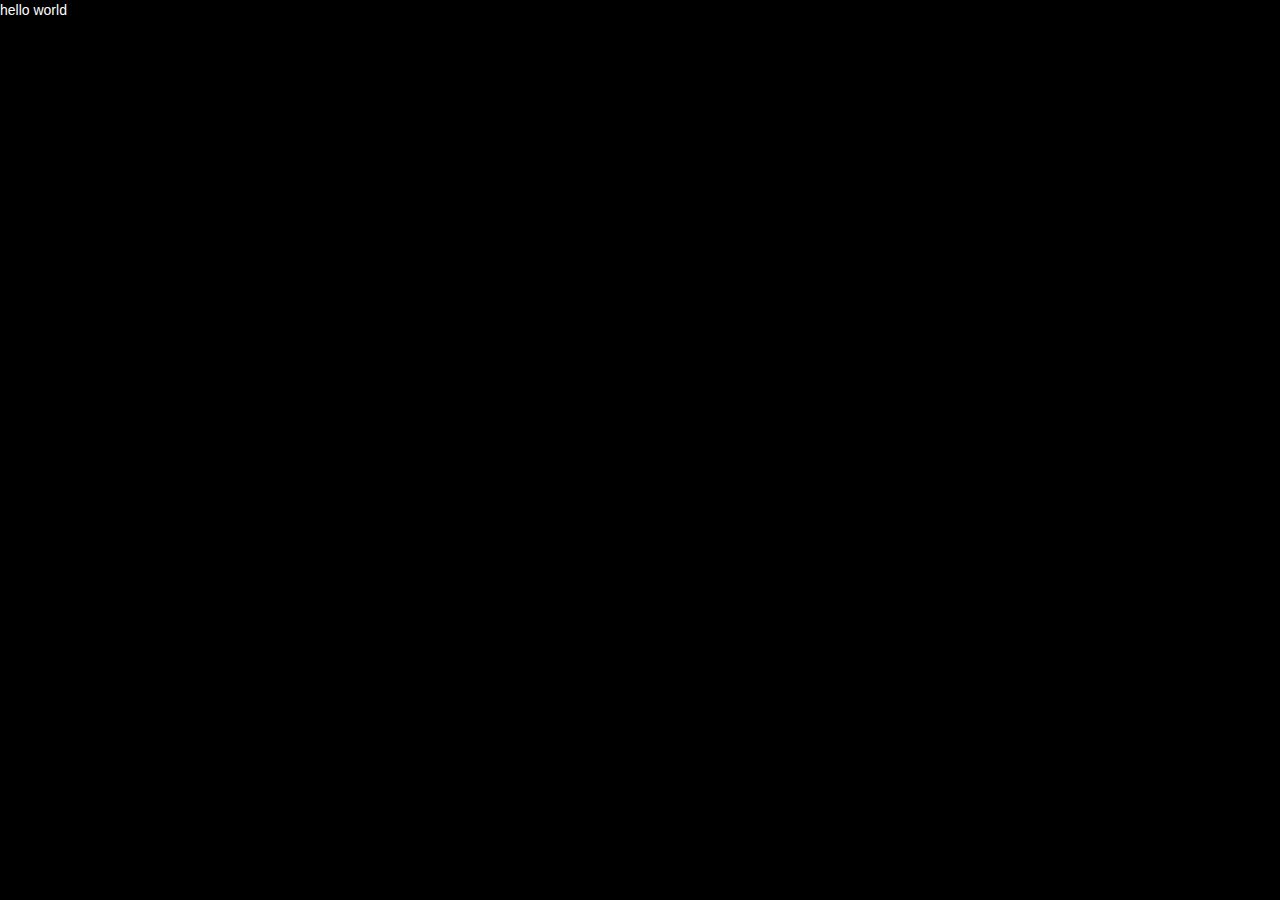
==== RossC/index.html @ 13803e38 "Fixed file issue" ====
<!DOCTYPE html>
<html lang="en">
<head>
    <meta charset="UTF-8">
    <meta name="viewport" content="width=device-width, initial-scale=1">
    <title>Alexa gets you a job</title>
    <link rel="stylesheet" href="css/bootstrap.min.css">
    <link rel="stylesheet" href="css/main-styles.css">
</head>
<body>
   <div class="body-content">
      hello world
   </div>
</body>
</html>
---- RossC/css/main-styles.css ----
html, body {
   color: #ffffff;
   background-color: #000000;
}
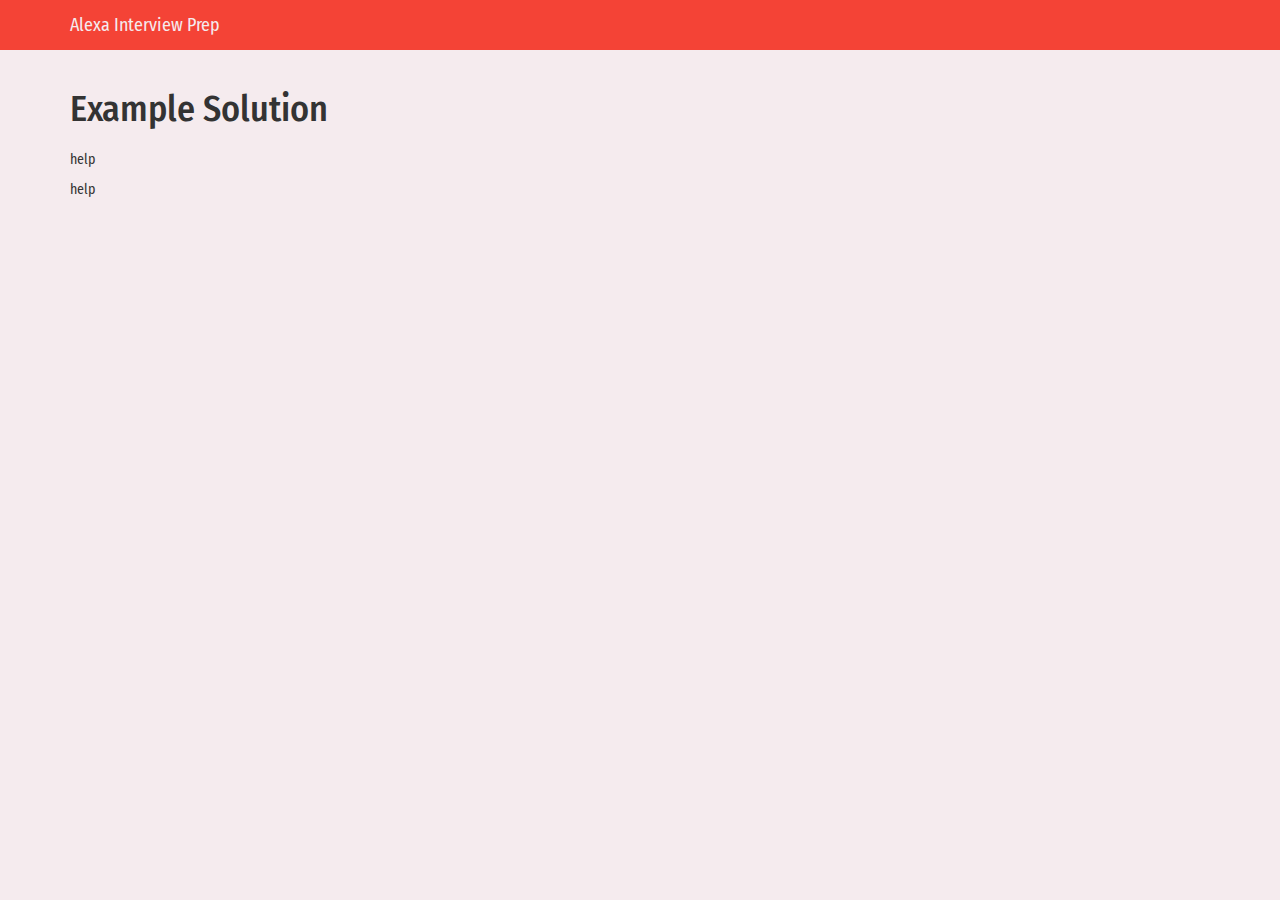
==== commit 14a48a96: "created a start to the front end." ====
--- a/RossC/index.html
+++ b/RossC/index.html
@@ -6,10 +6,35 @@
     <title>Alexa gets you a job</title>
     <link rel="stylesheet" href="css/bootstrap.min.css">
     <link rel="stylesheet" href="css/main-styles.css">
+    <link href="https://fonts.googleapis.com/css?family=Fira+Sans+Condensed" rel="stylesheet">
 </head>
 <body>
+
+   <nav class="navbar navbar-inverse navbar-custom">
+      <div class="container">
+        <div class="navbar-header">
+            <a class="navbar-brand" href="#">Alexa Interview Prep</a>
+        </div>
+      </div>
+   </nav>
+
    <div class="body-content">
-      hello world
+      <div class="container">
+        <div id="title">
+          <h1>Example Solution<h1> <!-- add more buttons -->
+        </div>
+        <div class="prompt">
+          <p>help</p>
+        </div>
+        
+        <div class="solution">
+          <p>help</p>
+        </div>
+      
+      </div>
    </div>
+
+   <script src="js/jquery-3.1.1.min.js"></script>
+   <script src="js/bootstrap.min.js"></script>
 </body>
-</html>
+</html>--- a/RossC/css/main-styles.css
+++ b/RossC/css/main-styles.css
@@ -1,4 +1,46 @@
 html, body {
-   color: #ffffff;
-   background-color: #000000;
+   background-color: #F5EBEE;
+   font-family: 'Fira Sans Condensed', sans-serif;
 }
+
+.navbar {
+   border: none;
+   outline: none;
+   margin-bottom: 0;
+   -webkit-border-radius: 0 !important;
+   -moz-border-radius: 0 !important;
+   border-radius: 0 !important;
+   margin-bottom: 20px;
+}
+
+.navbar-inverse li > a:hover, .navbar-inverse li > a:focus {
+   color: #F5EBEE;  /*Sets the text hover color on navbar*/
+}
+
+.navbar-inverse .navbar-brand {
+   color: #F5EBEE;
+}
+
+.navbar-inverse .active > a, .navbar-inverse .active >   
+a:hover, .navbar-inverse .active > a:focus {
+   color: white;
+   background-color: #F5EBEE;
+}
+
+.navbar-inverse {
+   background-color: #F44336;
+}
+
+.nav li > a:hover, .nav > li > a:focus {
+   text-decoration: none;
+   background-color: silver;
+}
+
+.navbar-inverse li > a {
+   color: white;
+}
+
+#title .btn {
+   display: inline;
+   padding: 10px;
+}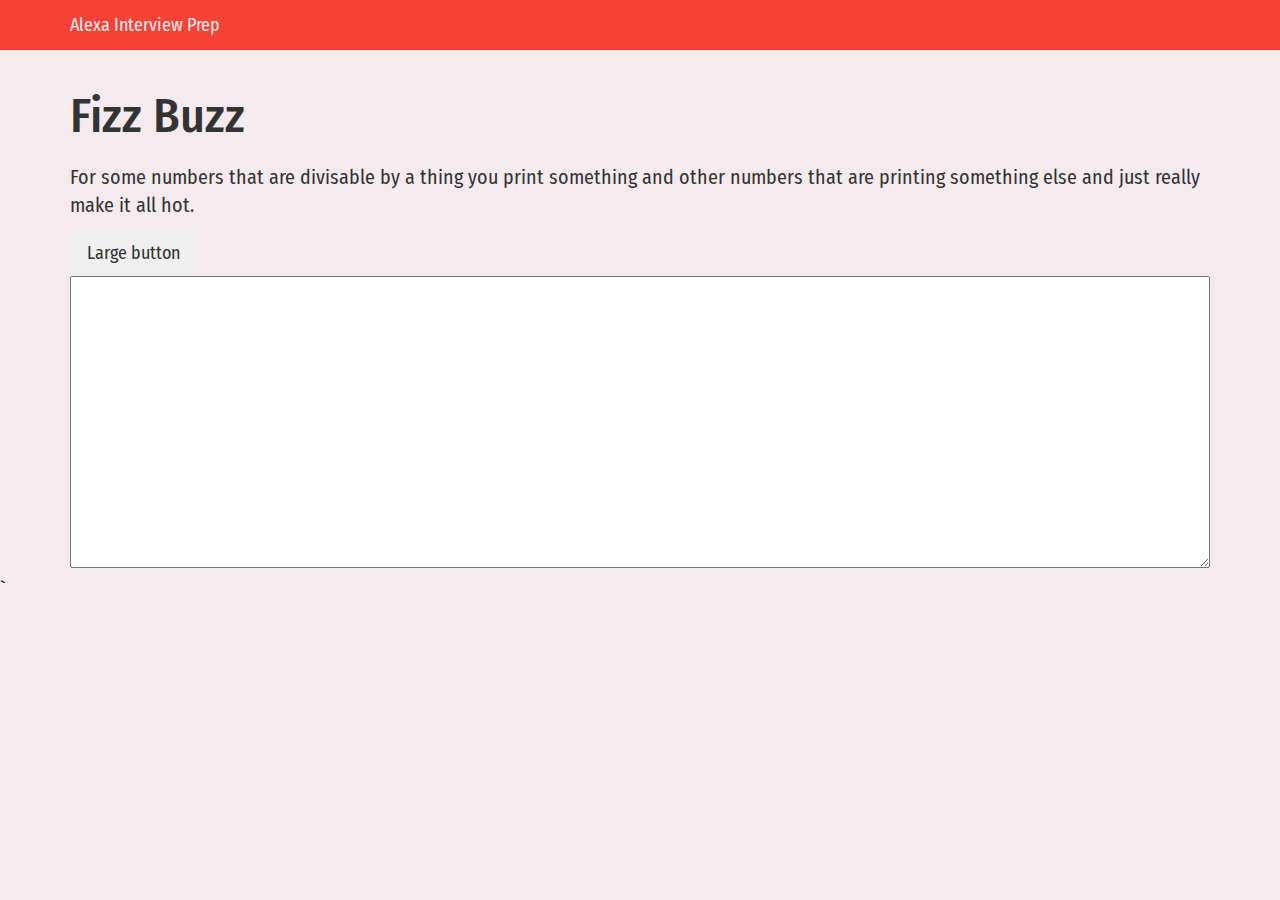
==== commit f5d20048: "created a scroll animation for the redirect button and added new files." ====
--- a/RossC/index.html
+++ b/RossC/index.html
@@ -21,20 +21,36 @@
    <div class="body-content">
       <div class="container">
         <div id="title">
-          <h1>Example Solution<h1> <!-- add more buttons -->
+          <h1>Fizz Buzz<h1> <!-- add more buttons -->
         </div>
         <div class="prompt">
-          <p>help</p>
+          <p>For some numbers that are divisable by a thing you print something and other numbers 
+          that are printing something else and just really make it all hot.</p>
         </div>
         
         <div class="solution">
-          <p>help</p>
+          <div class="solution-button-group btn-group">
+            
+            <button class="btn btn-secondary btn-lg dropdown-toggle" type="button" data-toggle="dropdown" aria-haspopup="true" aria-expanded="false">
+              Large button
+            </button>
+            <div class="dropdown-menu">
+              <a class="dropdown-item" id="java">Java</a><br>
+              <a class="dropdown-item" id="python">Python</a><br>
+              <a class="dropdown-item" id="scheme">Scheme</a><br>
+              <a class="dropdown-item" id="prolog">Prolog</a><br>
+              <a class="dropdown-item" id="c">C</a><br>
+              <a class="dropdown-item" id="assembly">Assembly</a><br>
+            </div>
+
+          </div>
+          <textarea id="solution-editor" rows="10"></textarea>
         </div>
       
       </div>
    </div>
-
+`
    <script src="js/jquery-3.1.1.min.js"></script>
    <script src="js/bootstrap.min.js"></script>
 </body>
-</html>+</html> --- a/RossC/css/main-styles.css
+++ b/RossC/css/main-styles.css
@@ -1,6 +1,11 @@
 html, body {
    background-color: #F5EBEE;
    font-family: 'Fira Sans Condensed', sans-serif;
+   font-size: 20px;
+}
+
+h1 {
+   font-size: 48px;
 }
 
 .navbar {
@@ -14,7 +19,7 @@
 }
 
 .navbar-inverse li > a:hover, .navbar-inverse li > a:focus {
-   color: #F5EBEE;  /*Sets the text hover color on navbar*/
+   color: #F5EBEE; a
 }
 
 .navbar-inverse .navbar-brand {
@@ -40,7 +45,11 @@
    color: white;
 }
 
-#title .btn {
-   display: inline;
-   padding: 10px;
-}+#solution-editor {
+   width: 100%;
+}
+
+.dropdown-item {
+   padding-left: 5px;
+   color: #F44336;
+}
